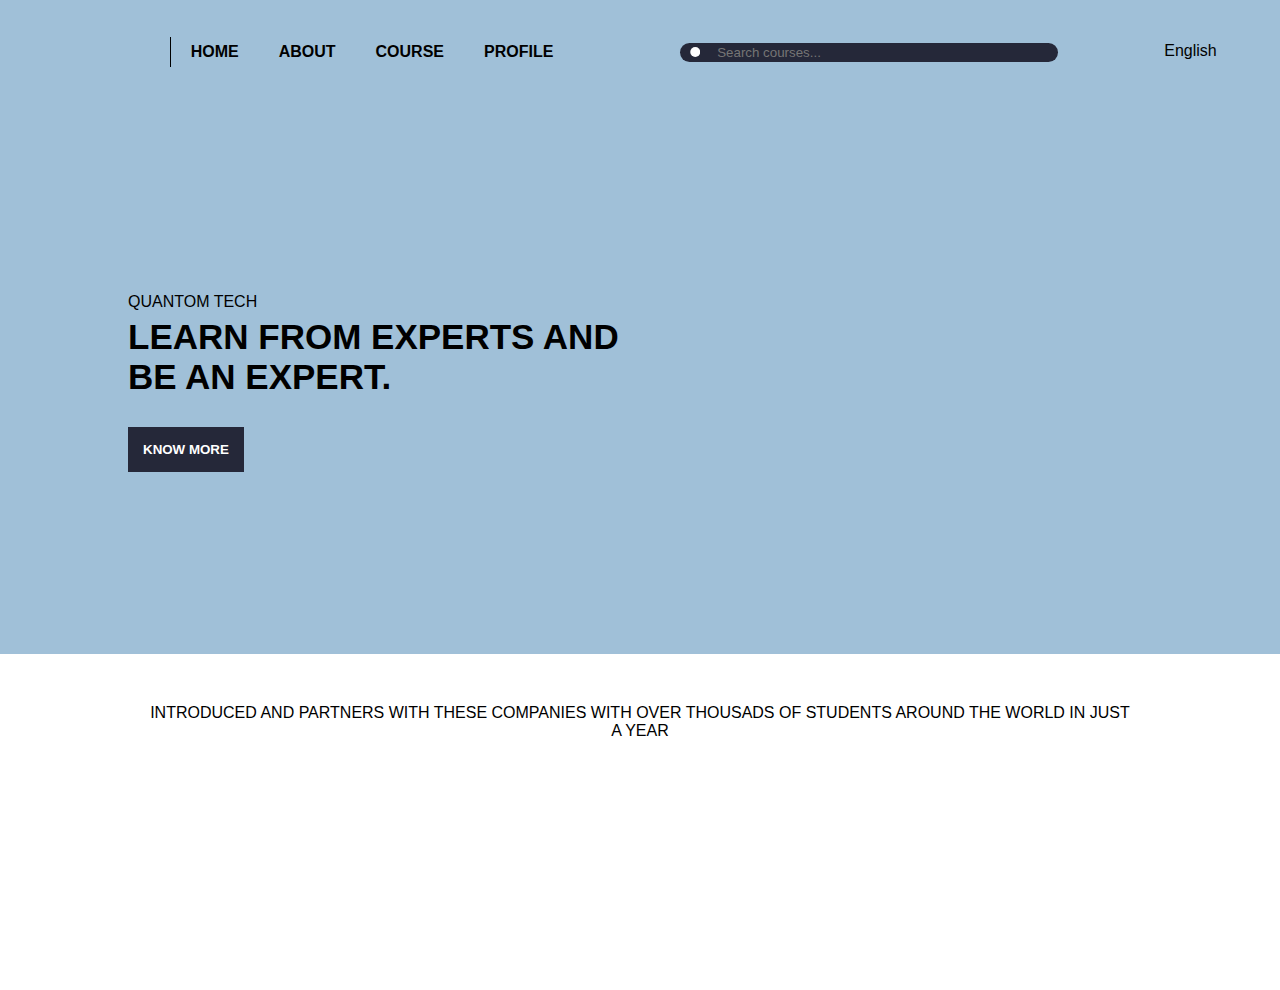
==== index.html @ 0827cc36 "Add Responsive Images" ====
<!DOCTYPE html>
<html lang="en">
<head>
    <meta charset="UTF-8">
    <meta name="viewport" content="width=device-width, initial-scale=1.0">
    <title>| Cyber Chain</title>
    <link rel="stylesheet" href="styles/style.css">
    <link rel="stylesheet" href="styles/home.css">
    <link rel="stylesheet" href="https://cdnjs.cloudflare.com/ajax/libs/font-awesome/6.5.2/css/all.min.css" integrity="sha512-SnH5WK+bZxgPHs44uWIX+LLJAJ9/2PkPKZ5QiAj6Ta86w+fsb2TkcmfRyVX3pBnMFcV7oQPJkl9QevSCWr3W6A==" crossorigin="anonymous" referrerpolicy="no-referrer" />
    <script defer src="js/script.js"></script>
</head>
<body>
    <div class="banner">
        <header>
            <div class="logo">
                <a href="index.html">
                    <img src="img/logo.png" alt="">
                </a>
            </div>
            
            <nav>
                <ul>
                    <li><a href="index.html">HOME</a></li>
                    <li><a href="about.html">ABOUT</a></li>
                    <li><a href="#">COURSE</a></li>
                    <li><a href="#">PROFILE</a></li>
                </ul>
            </nav>
            <div class="search">
                <div class="search_icon">
                    <!-- Search Icon -->
                    <i class="fa-solid fa-magnifying-glass"></i>
                </div>
                <input type="text" placeholder="Search courses...">
            </div>
            <div class="language_con">
                <option value="">
                    <select name="" id="">English</select>
                </option>
            </div>

            <div class="bar" id="bar">
                <i id="icon" class="fa-solid fa-bars"></i>
            </div>
        </header>

        <main>
            <div class="bg">
                <img src="img/bg1.png" alt="">
                <img src="img/bg.png" alt="">
       
            </div>
            <div>
                <p>QUANTOM TECH</p>
                <h2>LEARN FROM EXPERTS AND BE AN EXPERT.</h2>
                <button class="btn more" id="knowmore">KNOW MORE</button>
            </div>
            <div class="img">
                <img src="img/man.png" alt="">
            </div>
        </main>
    </div>

    <div class="wrapper_part">
        <div class="partners">
            <p>INTRODUCED AND PARTNERS WITH THESE COMPANIES WITH OVER THOUSADS OF STUDENTS AROUND THE WORLD IN JUST A YEAR</p>
            <div class="flex_around">
                <div class="companies_con">
                    <img src="img/nasa.png" alt="">
                </div>
                <div class="companies_con">
                    <img src="img/bulb.png" alt="">
                </div>
                <div class="companies_con">
                    <img src="img/lg.png" alt="">
                </div>
                <div class="companies_con">
                    <img src="img/subway.png" alt="">
                </div>
            </div>
        </div>
    </div>
</body>
</html>
---- styles/style.css ----
*,*::before,
*::after{
    padding: 0;
    margin: 0;
    list-style: none;
    text-decoration: none;
    box-sizing: border-box;
}
:root{
    --body-color:#A0C0D8;
    --background-color:#fff;
    --about-bg-color:#35496C;
    --text-color:#fff;
    --line-color:#000;
    --move-line-color:#fff;
    --icon-bg-color:#fff;
    --search-bg:#252839;
}
body{
    font-family: Arial, Helvetica, sans-serif;
    background-color: var(--body-color);
}

/* header */
.logo img{
    height: 60px;
}
header{
    padding: 20px 10px;
    display: flex;
    max-width: 1400px;
    margin: 0 auto;
    align-items: center;
    width: 100%;
    justify-content: space-around;
}
.search{
    flex-basis: 30%;
    background-color: var(--search-bg);
    display: flex;
    padding: 1px 5px;
    align-items: center;
    border-radius: 20px;
    gap: 5px;
    justify-content: space-around;
}
.search_icon{
    background-color: var(--icon-bg-color);
    padding: 5px;
    clip-path: circle();
}
.search input{
    width: 90%;
    background-color: transparent;
    border: none;
    outline: none;
    color: var(--text-color);
    padding: 1px;

}
.search i{
    color: var(--line-color);
    font-size: 14px;
}
header nav ul{
    display: flex;
    border-left: 1px solid black;
    height: 30px;
    position: relative;
    align-items: center;
}
header nav ul li{
    margin:0 20px;
}
header nav ul li a{
    color: var(--line-color);
    font-weight: bold;
}

.bar{
    display: none;
}


@media only screen and (max-width:900px){
    .logo{
        position: absolute;
        left: 0;
    }
    .bar{
        display: block;
        z-index: 5;
        position: absolute;
        right: 20px;
    }
    header nav{
        top: 0;
        opacity: 0;
        position: fixed;
        background-color: var(--background-color);
        display: flex;
        align-items:baseline;
        justify-content: center;
        width: 100%;
        line-height: 40px;
        height: 100vh;
        transition: opacity 500ms ease-in-out;
        z-index: -1;
    }
    header nav ul{
        display: flex;
        flex-direction: column;
        margin-top: 160px;
    }
    header nav ul li{
        margin:0 20px;
    }
    header nav ul li a{
        color: var(--line-color);
        font-weight: bold;
    }
    .search{
        position: absolute;
        z-index: 4;
        opacity: 0;
        top: 100px;
    }
    header{
        justify-content: space-around;
    }
}
/* Resets */

i{
    cursor: pointer;
}
button,
input[type="submit"]{
    cursor: pointer;
}
.underline{
    text-decoration: underline;
}
.center{
    text-align: center;
    width: 100%;
}
.wrapper{
    width: 95%;
    max-width: 1400px;
    margin: 0 auto;
}
.main_wrapper{
    margin: 0 auto;
}


/* Contact */
.contact_wrapper{
    position: relative;
    background-color: #ddd;
    width: 85%;
    max-width: 1000px;
    padding: 30px 50px;
    max-height: max-content;
    border-radius: 25px;
    margin: 60px auto;
}
.contact_box{
    display: flex;
    flex-wrap: wrap;
}
.margin{
    width: 50%;
    min-width: 340px;
    padding: 0 40px;
}
.contact_side{
    margin-top: 35%;
    height: max-content;
}
/* img */
.contact_side img{
    width: 46%;
    top: 0px;
    height: 50%;
    object-fit: cover;
    position: absolute;
}
.contact_box > p{
    font-size: 18px;
}
.contact_wrapper > h1{
    font-size: 42px;
}
.contact_form{
    margin: 30px 0;
}
.contact_form label{
    display: block;
    margin: 8px 0;
}
.contact_form input:not(input[type="submit"]),
.contact_form textarea{
    width: 100%;
    border: none;
    outline: none;
    resize: none;
    border-radius: 20px;
    padding: 10px;
}
.contact_form input[type="submit"]{
    margin: 0 auto;
    display: block;
    background-color: #fff;
    border: none;
    margin-top: 30px;
    padding: 10px 35px;
    font-size: 16px;
    font-weight: bold;
    transition: transform 500ms ease-in-out;
    border-radius: 20px;
}
.contact_form input[type="submit"]:hover{
    transform: scale(1.1);
}
.contact_side *:not(.contact_side *:last-child){
    margin-bottom: 20px;
}
.horizontal_line{
    width:5px;
    border-radius: 30px;
    margin-right: 30px;
    margin-top: 70px;
    height: 300px;
    background-color: brown;
}
.contact_info > div{
    display: flex;
    gap: 20px;
}
.contact_info > div i{
    background-color: #fff;
    border-radius: 50px;
    padding-top:8px;
    height:30px;
    text-align: center;
    width:30px;
    transition: all 400ms ease-in-out;
}
.contact_info > div i:hover{
    padding: 30px;
    background-color: orange;
    height: 30px;
    color: #fff;
    width: 30px;
}
@media only screen and (max-width:900px) {
    .horizontal_line{
        display: none;
    }
    .margin{
        width: 100%;
        padding: 0;
        min-width: 100%;
    }
    .contact_side img{
        width: 100%;
        top: -120px;
        height: 50%;
        object-fit: cover;
        position: relative;
    }
}
@media only screen and (max-width:450px) {
    .contact_wrapper{
        width: 95%;
        padding: 30px 20px;
    }
    .margin{
        margin-top: 10px;
    }
    .contact_wrapper h1{
        font-size: 30px;
    }
    .contact_side img{
        top: 0px;
    }
}
---- styles/home.css ----
main{
    display: flex;
    height: 550px;
    width: 80%;
    align-items: center;
    max-width: 1300px;
    margin: 0px auto;
    justify-content: space-between;
    line-height: 30px;
}
main h2{
    font-size: 35px;
    width: 70%;
    line-height: 40px;
}
.btn{
    border: none;
    padding: 15px;
    margin-top: 30px;
    font-weight: bold;
    background-color: var(--search-bg);
    transition: transform 500ms ease-in-out;
    color: var(--text-color);
}
.more:hover{
    transform: scale(1.1);
}
.man_img img{
    position: absolute;
    width: 100%;
    height: 100%;
    object-fit: contain;
}
.partners{
    text-align: center;
    width: 80%;
    max-width: 1400px;
    margin: 0 auto;
}
.wrapper_part{
    background-color: var(--background-color);
    padding: 20px;
}
.partners p{
    margin: 30px 0;
}
.flex_around {
    display: flex;
    justify-content: center;
    flex-wrap: wrap;
    gap: 10px;
}

.flex_around .companies_con {
    width: 10%;
    height: 200px; 
    display: flex; 
    min-width: 200px;
    justify-content: center; 
    align-items: flex-start; 
    position: relative;
}

.flex_around .companies_con img {
    max-width: 100%; 
    max-height: 100%; 
    object-fit: cover;
    position: absolute;
}
.flex_around .companies_con:nth-child(3){
    bottom:-15px;
}
/* .img{
    width: 100px;
    height: 100px;
} */
.img {
    width: auto; /* Adjust width as needed */
    height: 100%;
    position: fixed;
    right: 5%;
    display: flex;
    align-items: flex-end;
    z-index: -2;
}

.img img{
    width: 800px;
    position: absolute;
    right: -200px;
    z-index: -1;
    bottom: 130px;
    object-fit: contain;
}
.bg{
    top: 5%;
    width: 50%;
    min-width: 700px;
    right: 0;
    z-index: -5;
    position: absolute;
}
.bg img{
    width: 100%;
    position: absolute;
    object-position: right;
    object-fit: cover;
}

@media only screen and (max-width:1450px){
    .img img{
        right: -170px;
    }
}
@media only screen and (max-width:1250px){
    .img img{
        right: -150px;
    }
}
@media only screen and (max-width:1090px) {
    .img img{
        right: -120px;
        width: 700px;
        bottom: 140px;
    }
}
@media only screen and (max-width:900px) {
    .img img{
        bottom: 60px;
        right: -100px;
    }
}
@media only screen and (max-width:700px) {
    .partners{
        width: 100%;
    }
    main h2{
        font-size: 35px;
        width: 100%;
        line-height: 40px;
    }
    .img{
        display: none;
    }
    .bg{
        top: 50%;
        min-width: 500px;
    }
}
@media screen and (orientation: landscape) and (max-height:1100px) {
    .img{
        position: relative;
        bottom: -190px;
    }
}
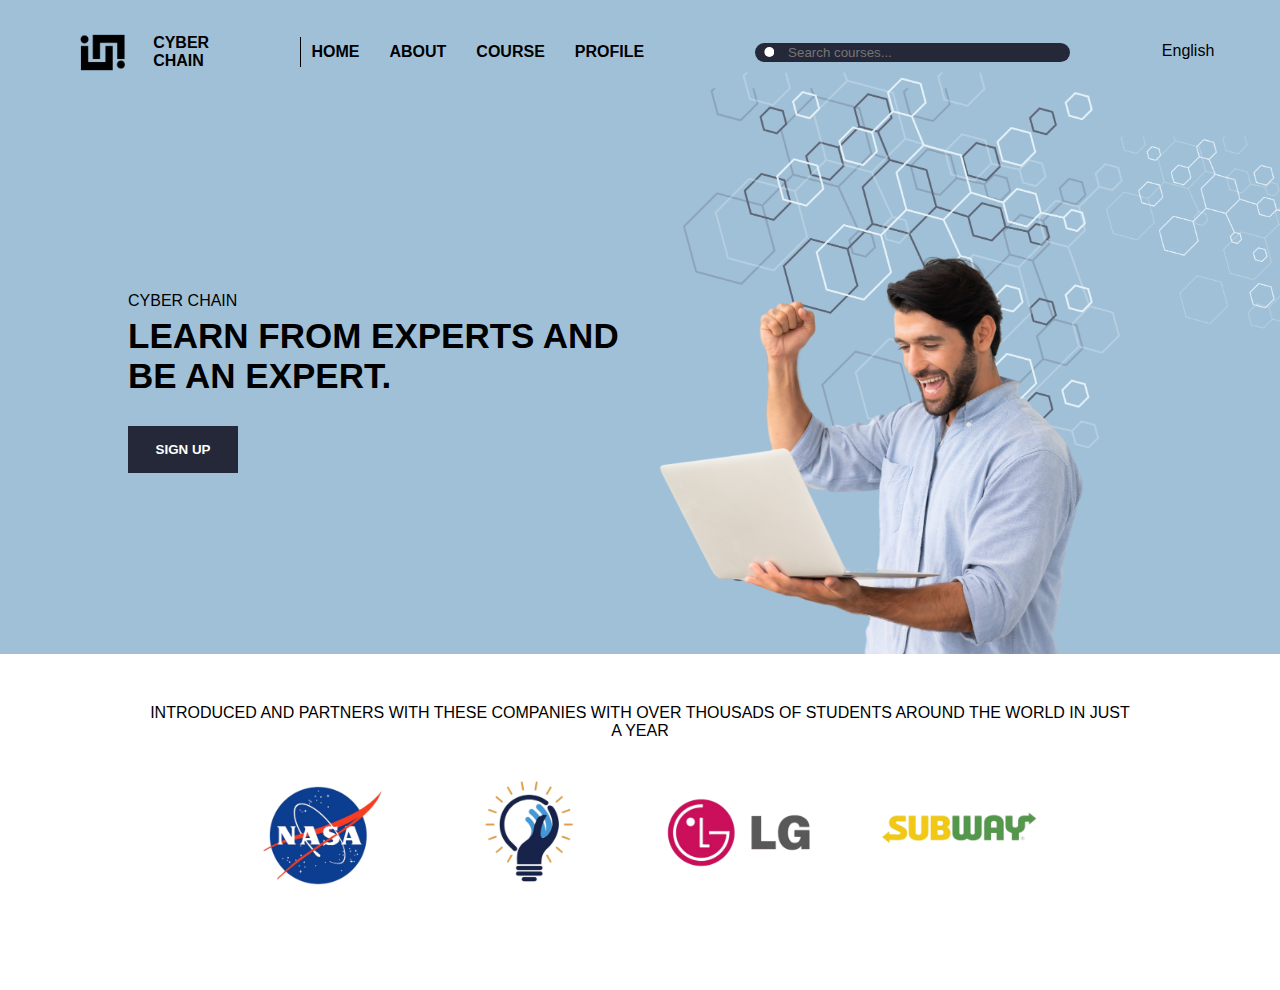
==== commit 0721ed59: "signup and fix other error" ====
--- a/index.html
+++ b/index.html
@@ -16,14 +16,16 @@
                 <a href="index.html">
                     <img src="img/logo.png" alt="">
                 </a>
+                <p>CYBER <br>
+                    CHAIN</p>
             </div>
             
             <nav>
                 <ul>
-                    <li><a href="index.html">HOME</a></li>
-                    <li><a href="about.html">ABOUT</a></li>
-                    <li><a href="#">COURSE</a></li>
-                    <li><a href="#">PROFILE</a></li>
+                    <li><a href="#">HOME<i class="fa-solid fa-chevron-down"></i></a></li>
+                    <li><a href="#">ABOUT<i class="fa-solid fa-chevron-down"></i></a></a></li>
+                    <li><a href="#">COURSE<i class="fa-solid fa-chevron-down"></i></a></a></li>
+                    <li><a href="#">PROFILE<i class="fa-solid fa-chevron-down"></i></a></a></li>
                 </ul>
             </nav>
             <div class="search">
@@ -35,8 +37,9 @@
             </div>
             <div class="language_con">
                 <option value="">
-                    <select name="" id="">English</select>
+                    <select name="" id="">English </select>
                 </option>
+                <i class="fa-solid fa-chevron-down"></i></a>
             </div>
 
             <div class="bar" id="bar">
@@ -51,9 +54,9 @@
        
             </div>
             <div>
-                <p>QUANTOM TECH</p>
+                <p>CYBER CHAIN</p>
                 <h2>LEARN FROM EXPERTS AND BE AN EXPERT.</h2>
-                <button class="btn more" id="knowmore">KNOW MORE</button>
+                <button class="btn more"><a href="signup.html">SIGN UP</a></button>
             </div>
             <div class="img">
                 <img src="img/man.png" alt="">
--- a/styles/style.css
+++ b/styles/style.css
@@ -5,6 +5,9 @@
     list-style: none;
     text-decoration: none;
     box-sizing: border-box;
+}
+a{
+    color: #fff;
 }
 :root{
     --body-color:#A0C0D8;
@@ -35,7 +38,7 @@
     justify-content: space-around;
 }
 .search{
-    flex-basis: 30%;
+    flex-basis: 25%;
     background-color: var(--search-bg);
     display: flex;
     padding: 1px 5px;
@@ -58,6 +61,9 @@
     padding: 1px;
 
 }
+nav i{
+    margin-left: 10px;
+}
 .search i{
     color: var(--line-color);
     font-size: 14px;
@@ -70,7 +76,7 @@
     align-items: center;
 }
 header nav ul li{
-    margin:0 20px;
+    margin:0 10px;
 }
 header nav ul li a{
     color: var(--line-color);
@@ -80,8 +86,24 @@
 .bar{
     display: none;
 }
-
-
+.language_con{
+    display: flex;
+    gap: 10px;
+}
+
+@media only screen and (max-width:1000px){
+    .search{
+        flex-basis: 20%;
+        background-color: var(--search-bg);
+        display: flex;
+        margin: 0 10px;
+        padding: 1px 5px;
+        align-items: center;
+        border-radius: 20px;
+        gap: 5px;
+        justify-content: space-around;
+    }
+}
 @media only screen and (max-width:900px){
     .logo{
         position: absolute;
--- a/styles/home.css
+++ b/styles/home.css
@@ -1,3 +1,6 @@
+
+@import url('https://fonts.googleapis.com/css2?family=League+Spartan:wght@100..900&display=swap');
+
 main{
     display: flex;
     height: 550px;
@@ -13,9 +16,18 @@
     width: 70%;
     line-height: 40px;
 }
+.logo{
+    display: flex;
+    align-items: center;
+    font-family: "League Spartan", sans-serif;
+    font-optical-sizing: auto;
+    font-style: normal;
+    font-weight: 800;
+}
 .btn{
     border: none;
-    padding: 15px;
+    padding: 16px 0;
+    width:110px;
     margin-top: 30px;
     font-weight: bold;
     background-color: var(--search-bg);
@@ -70,10 +82,7 @@
 .flex_around .companies_con:nth-child(3){
     bottom:-15px;
 }
-/* .img{
-    width: 100px;
-    height: 100px;
-} */
+
 .img {
     width: auto; /* Adjust width as needed */
     height: 100%;
@@ -147,7 +156,20 @@
         min-width: 500px;
     }
 }
-@media screen and (orientation: landscape) and (max-height:1100px) {
+@media only screen and (max-width:400px) {
+    .logo{
+        margin-top: 30px;
+        display: flex;
+        font-size: 14px;
+        flex-direction: column;
+        align-items: center;
+        font-family: "League Spartan", sans-serif;
+        font-optical-sizing: auto;
+        font-style: normal;
+        font-weight: 800;
+    }
+}
+@media screen and (max-height:1500px) {
     .img{
         position: relative;
         bottom: -190px;
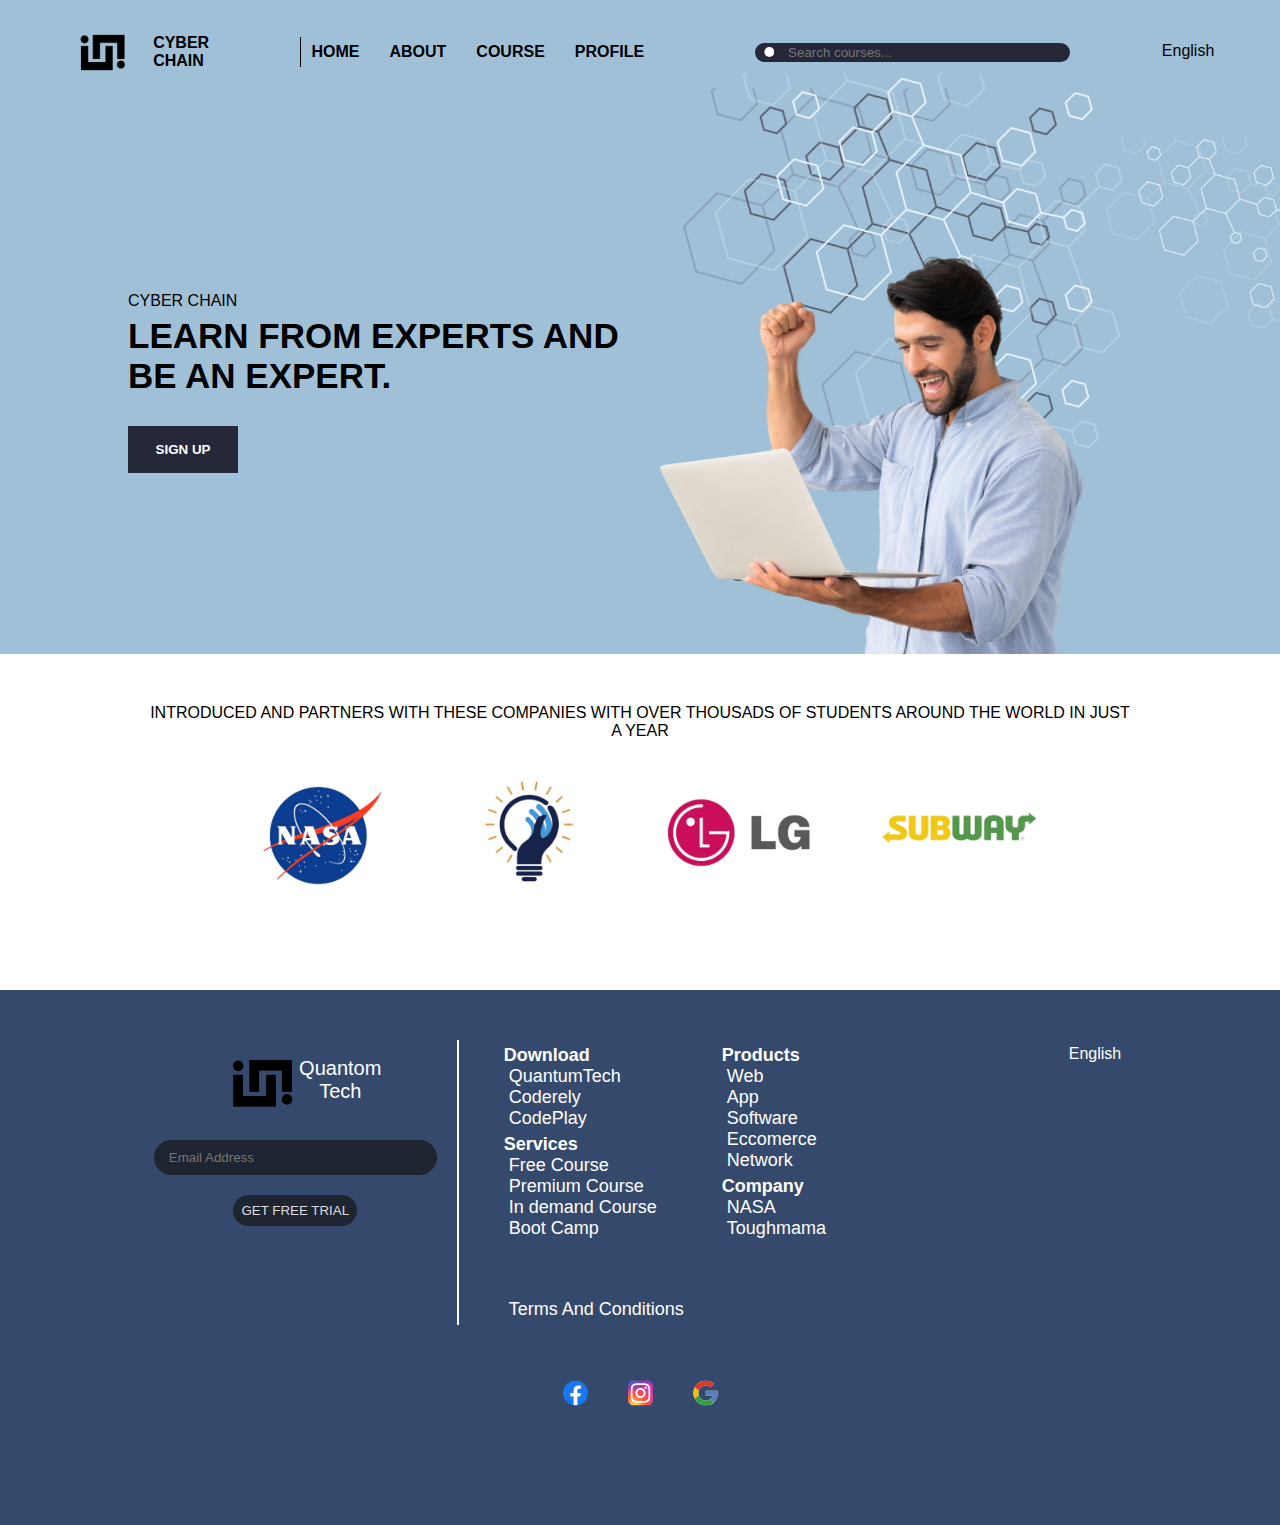
==== commit 5c3ca2d9: "add footer and terms" ====
--- a/index.html
+++ b/index.html
@@ -83,5 +83,113 @@
             </div>
         </div>
     </div>
+
+
+    <div class="back">
+    <footer>
+        <section class="foot-flex">
+            <div class="foot-logo">
+                <img src="img/logo.png" alt="Quantom Logo">
+                <h1>Quantom Tech</h1>
+            </div>
+            <input type="email" required placeholder="Email Address">
+            <button class="trial">Get Free Trial</button>
+        </section>
+        <section class="footer-links">
+            <div>
+                <ul>
+                    <li>Download</li>
+                    <li><a href="#">QuantumTech</a></li>
+                    <li><a href="#">Coderely</a></li>
+                    <li><a href="#">CodePlay</a></li>
+                </ul>
+                    <ul>
+                        <li>Services</li>
+                        <li><a href="#">Free Course</a></li>
+                        <li><a href="#">Premium Course</a></li>
+                        <li><a href="#">In demand Course</a></li>
+                        <li><a href="#">Boot Camp</a></li>
+                    </ul>
+            </div>
+            <div>
+                <ul>
+                    <li>Products</li>
+                    <li><a href="#">Web</a></li>
+                    <li><a href="#">App</a></li>
+                    <li><a href="#">Software</a></li>
+                    <li><a href="#">Eccomerce</a></li>
+                    <li><a href="#">Network</a></li>
+                </ul>
+              
+                    <ul>
+                        <li>Company</li>
+                        <li><a href="#">NASA</a></li>
+                        <li><a href="#">Toughmama</a></li>
+                    </ul>
+            </div>
+            <ul>
+                <li><a href="terms&condition.html">Terms And Conditions</a></li>
+            </ul>
+        </section>
+
+        <div class="language">
+            <option value="">
+                <select name="" id="">English </select>
+            </option>
+            <i class="fa-solid fa-chevron-down"></i></a>
+        </div>
+    </footer>
+    
+    <div class="footer-social">
+        <a href="https://www.facebook.com">
+            <svg width="256" height="256" viewBox="0 0 256 256" fill="none" xmlns="http://www.w3.org/2000/svg">
+                <g clip-path="url(#clip0_575_10)">
+                <path d="M256 128C256 57.308 198.692 0 128 0C57.308 0 0 57.308 0 128C0 191.888 46.808 244.843 108 254.445V165H75.5V128H108V99.8C108 67.72 127.11 50 156.348 50C170.352 50 185 52.5 185 52.5V84H168.86C152.959 84 148 93.867 148 103.99V128H183.5L177.825 165H148V254.445C209.192 244.843 256 191.889 256 128Z" fill="#1877F2"/>
+                <path d="M177.825 165L183.5 128H148V103.99C148 93.866 152.959 84 168.86 84H185V52.5C185 52.5 170.352 50 156.347 50C127.11 50 108 67.72 108 99.8V128H75.5V165H108V254.445C114.616 255.482 121.303 256.002 128 256C134.697 256.002 141.384 255.482 148 254.445V165H177.825Z" fill="white"/>
+                </g>
+                <defs>
+                <clipPath id="clip0_575_10">
+                <rect width="256" height="256" fill="white"/>
+                </clipPath>
+                </defs>
+                </svg>
+            </a>
+            
+        <a href="https://www.instagram.com">
+                <svg width="256" height="256" viewBox="0 0 256 256" fill="none" xmlns="http://www.w3.org/2000/svg">
+                    <g clip-path="url(#clip0_575_13)">
+                    <path d="M196 0H60C26.8629 0 0 26.8629 0 60V196C0 229.137 26.8629 256 60 256H196C229.137 256 256 229.137 256 196V60C256 26.8629 229.137 0 196 0Z" fill="url(#paint0_radial_575_13)"/>
+                    <path d="M196 0H60C26.8629 0 0 26.8629 0 60V196C0 229.137 26.8629 256 60 256H196C229.137 256 256 229.137 256 196V60C256 26.8629 229.137 0 196 0Z" fill="url(#paint1_radial_575_13)"/>
+                    <path d="M128.009 28C100.851 28 97.442 28.119 86.776 28.604C76.13 29.092 68.863 30.777 62.505 33.25C55.927 35.804 50.348 39.221 44.79 44.781C39.227 50.34 35.81 55.919 33.248 62.494C30.768 68.854 29.081 76.124 28.602 86.765C28.125 97.432 28 100.842 28 128.001C28 155.16 28.12 158.558 28.604 169.224C29.094 179.87 30.779 187.137 33.25 193.495C35.806 200.073 39.223 205.652 44.783 211.21C50.34 216.773 55.919 220.198 62.492 222.752C68.855 225.225 76.123 226.91 86.767 227.398C97.434 227.883 100.84 228.002 127.997 228.002C155.158 228.002 158.556 227.883 169.222 227.398C179.868 226.91 187.143 225.225 193.506 222.752C200.081 220.198 205.652 216.773 211.208 211.21C216.771 205.652 220.187 200.073 222.75 193.498C225.208 187.137 226.896 179.868 227.396 169.226C227.875 158.56 228 155.16 228 128.001C228 100.842 227.875 97.434 227.396 86.767C226.896 76.121 225.208 68.855 222.75 62.497C220.187 55.919 216.771 50.34 211.208 44.781C205.646 39.219 200.083 35.802 193.5 33.251C187.125 30.777 179.854 29.091 169.208 28.604C158.541 28.119 155.145 28 127.978 28H128.009ZM119.038 46.021C121.701 46.017 124.672 46.021 128.009 46.021C154.71 46.021 157.874 46.117 168.418 46.596C178.168 47.042 183.46 48.671 186.985 50.04C191.652 51.852 194.979 54.019 198.477 57.52C201.977 61.02 204.143 64.353 205.96 69.02C207.329 72.54 208.96 77.832 209.404 87.582C209.883 98.124 209.987 101.29 209.987 127.978C209.987 154.666 209.883 157.833 209.404 168.374C208.958 178.124 207.329 183.416 205.96 186.937C204.148 191.604 201.977 194.927 198.477 198.425C194.977 201.925 191.654 204.091 186.985 205.904C183.464 207.279 178.168 208.904 168.418 209.35C157.876 209.829 154.71 209.933 128.009 209.933C101.307 209.933 98.142 209.829 87.601 209.35C77.851 208.9 72.559 207.271 69.031 205.902C64.365 204.089 61.031 201.923 57.531 198.423C54.031 194.923 51.865 191.598 50.048 186.929C48.679 183.408 47.048 178.116 46.604 168.366C46.125 157.824 46.029 154.658 46.029 127.953C46.029 101.249 46.125 98.099 46.604 87.557C47.05 77.807 48.679 72.515 50.048 68.99C51.861 64.323 54.031 60.99 57.532 57.49C61.032 53.99 64.365 51.823 69.032 50.007C72.557 48.632 77.851 47.007 87.601 46.559C96.826 46.142 100.401 46.017 119.038 45.996V46.021ZM181.389 62.625C174.764 62.625 169.389 67.995 169.389 74.621C169.389 81.246 174.764 86.621 181.389 86.621C188.014 86.621 193.389 81.246 193.389 74.621C193.389 67.996 188.014 62.621 181.389 62.621V62.625ZM128.009 76.646C99.649 76.646 76.655 99.64 76.655 128.001C76.655 156.362 99.649 179.345 128.009 179.345C156.37 179.345 179.356 156.362 179.356 128.001C179.356 99.641 156.368 76.646 128.007 76.646H128.009ZM128.009 94.667C146.418 94.667 161.343 109.59 161.343 128.001C161.343 146.41 146.418 161.335 128.009 161.335C109.599 161.335 94.676 146.41 94.676 128.001C94.676 109.59 109.599 94.667 128.009 94.667Z" fill="white"/>
+                    </g>
+                    <defs>
+                    <radialGradient id="paint0_radial_575_13" cx="0" cy="0" r="1" gradientUnits="userSpaceOnUse" gradientTransform="translate(68 275.717) rotate(-90) scale(253.715 235.975)">
+                    <stop stop-color="#FFDD55"/>
+                    <stop offset="0.1" stop-color="#FFDD55"/>
+                    <stop offset="0.5" stop-color="#FF543E"/>
+                    <stop offset="1" stop-color="#C837AB"/>
+                    </radialGradient>
+                    <radialGradient id="paint1_radial_575_13" cx="0" cy="0" r="1" gradientUnits="userSpaceOnUse" gradientTransform="translate(-42.881 18.441) rotate(78.681) scale(113.412 467.488)">
+                    <stop stop-color="#3771C8"/>
+                    <stop offset="0.128" stop-color="#3771C8"/>
+                    <stop offset="1" stop-color="#6600FF" stop-opacity="0"/>
+                    </radialGradient>
+                    <clipPath id="clip0_575_13">
+                    <rect width="256" height="256" fill="white"/>
+                    </clipPath>
+                    </defs>
+                    </svg>
+            </a>     
+        <a href="https://www.google.com">
+                    <svg width="128" height="128" viewBox="0 0 128 128" fill="none" xmlns="http://www.w3.org/2000/svg">
+                        <path d="M44.5899 4.20998C31.8008 8.64667 20.7714 17.0676 13.1219 28.236C5.47233 39.4044 1.60586 52.7314 2.09037 66.2596C2.57488 79.7879 7.38483 92.8042 15.8137 103.397C24.2426 113.989 35.8461 121.6 48.9199 125.11C59.5192 127.845 70.624 127.965 81.2799 125.46C90.9331 123.292 99.8578 118.654 107.18 112C114.801 104.863 120.332 95.7848 123.18 85.74C126.275 74.8167 126.826 63.3293 124.79 52.16H65.2699V76.85H99.7399C99.051 80.7879 97.5748 84.5463 95.3994 87.9003C93.2241 91.2543 90.3945 94.135 87.0799 96.37C82.8708 99.1543 78.1259 101.028 73.1499 101.87C68.1594 102.798 63.0405 102.798 58.0499 101.87C52.9918 100.824 48.2069 98.7366 43.9999 95.74C37.2414 90.9559 32.1667 84.1592 29.4999 76.32C26.7881 68.3339 26.7881 59.676 29.4999 51.69C31.3982 46.0921 34.5363 40.9953 38.6799 36.78C43.4219 31.8675 49.4253 28.3559 56.0315 26.6307C62.6377 24.9055 69.5915 25.0333 76.1299 27C81.2376 28.5679 85.9084 31.3074 89.7699 35C93.6566 31.1333 97.5366 27.2566 101.41 23.37C103.41 21.28 105.59 19.29 107.56 17.15C101.666 11.6647 94.7468 7.39655 87.1999 4.58998C73.457 -0.40012 58.4197 -0.534225 44.5899 4.20998Z" fill="white"/>
+                        <path d="M44.5898 4.20996C58.4184 -0.537472 73.4557 -0.406898 87.1998 4.57996C94.7479 7.40559 101.664 11.6943 107.55 17.2C105.55 19.34 103.44 21.34 101.4 23.42C97.5198 27.2933 93.6431 31.1533 89.7698 35C85.9082 31.3073 81.2375 28.5679 76.1298 27C69.5935 25.0264 62.64 24.8912 56.032 26.6094C49.424 28.3275 43.4169 31.8326 38.6698 36.74C34.5261 40.9553 31.388 46.0521 29.4898 51.65L8.75977 35.6C16.1798 20.8856 29.0273 9.6302 44.5898 4.20996Z" fill="#E33629"/>
+                        <path d="M3.25999 51.5001C4.3742 45.978 6.22403 40.6304 8.75999 35.6001L29.49 51.6901C26.7781 59.6762 26.7781 68.334 29.49 76.3201C22.5833 81.6534 15.6733 87.0134 8.75999 92.4001C2.4115 79.7633 0.475318 65.3651 3.25999 51.5001Z" fill="#F8BD00"/>
+                        <path d="M65.2701 52.1499H124.79C126.826 63.3192 126.275 74.8066 123.18 85.7299C120.332 95.7747 114.801 104.853 107.18 111.99C100.49 106.77 93.7701 101.59 87.0801 96.3699C90.3968 94.1327 93.2278 91.2488 95.4032 87.8912C97.5786 84.5336 99.0537 80.7713 99.7401 76.8299H65.2701C65.2601 68.6099 65.2701 60.3799 65.2701 52.1499Z" fill="#587DBD"/>
+                        <path d="M8.75 92.4001C15.6633 87.0667 22.5733 81.7067 29.48 76.3201C32.1521 84.162 37.234 90.959 44 95.7401C48.2201 98.7227 53.0153 100.793 58.08 101.82C63.0706 102.748 68.1894 102.748 73.18 101.82C78.156 100.978 82.9008 99.1044 87.11 96.3201C93.8 101.54 100.52 106.72 107.21 111.94C99.8889 118.597 90.9642 123.239 81.31 125.41C70.6541 127.915 59.5492 127.795 48.95 125.06C40.567 122.822 32.7368 118.876 25.95 113.47C18.7666 107.767 12.8996 100.58 8.75 92.4001Z" fill="#319F43"/>
+                        </svg>
+            </a>
+    </div>
+    </div>
 </body>
 </html>--- a/styles/style.css
+++ b/styles/style.css
@@ -27,6 +27,9 @@
 /* header */
 .logo img{
     height: 60px;
+}
+.logo > *{
+    cursor: pointer;
 }
 header{
     padding: 20px 10px;
@@ -277,6 +280,102 @@
     color: #fff;
     width: 30px;
 }
+
+/* Footer */
+.back{
+    background-color: #35496C;
+}
+footer{
+    display: flex;
+    padding:50px 30px;
+    max-width: 1400px;
+    justify-content: center;
+    flex-wrap: wrap;
+    margin: 0 auto;
+}
+.foot-logo{
+    display: flex;
+    align-items: center;
+    justify-content: flex-start;
+    color: #fff;
+    text-align: center;
+}
+.foot-logo h1{
+    font-weight: 400;
+    width: 100px;
+    margin-left: -40px;
+    font-size: 20px;
+}
+.foot-flex input{
+    border-radius: 20px;
+    border: none;
+    background-color: #1e2530;
+    padding: 10px 15px;
+    width: 100%;
+    color: #ddd;
+}
+.foot-flex button{
+    border-radius: 20px;
+    border: none;
+    background-color: #1e2530;
+    width: max-content;
+    color: #ddd;
+    padding: 8px;
+    text-transform: uppercase;
+}
+.foot-flex{
+    gap: 20px;
+    display: flex;
+    border-right: 2px solid #fff;
+    padding-right: 20px;
+    width: 25%;
+    align-items: center;
+    min-width: 250px;
+    flex-direction: column;
+}
+.foot-logo img{
+    width: 130px;
+}
+.footer-links{
+    padding: 0 40px;
+    display: flex;
+    width: 50%;
+    gap: 50px;
+    font-size: 18px;
+    flex-wrap: wrap;
+}
+.footer-social svg{
+    width: 25px;
+}
+.footer-social{
+    display: flex;
+    width: 100%;
+    margin-top: -110px;
+    align-items: center;
+    justify-content: center;
+    gap: 40px;
+}
+footer ul{
+    margin: 5px;
+}
+footer ul li {
+    color: #fff;
+    font-weight: 600;
+}
+footer ul li a{
+    color: #fff;
+    font-weight: lighter;
+    margin: 5px;
+}
+.language{
+    display: flex;
+    margin-top: 5px;
+    gap: 5px;
+}
+.language option,
+.language i{
+    color: #fff;
+}
 @media only screen and (max-width:900px) {
     .horizontal_line{
         display: none;
@@ -294,6 +393,32 @@
         position: relative;
     }
 }
+@media only screen and (max-width:580px){
+    .footer-links{
+        padding: 50px 0px;
+        display: flex;
+        width: 100%;
+        gap: 140px;
+        font-size: 18px;
+        flex-wrap: wrap;
+    }
+    .foot-flex{
+        border-right:none;
+        width: 100%;
+        align-items: flex-start;
+    }
+    .foot-logo{
+        margin-left: -30px;
+    }
+    .foot-logo h1{
+        width: 20%;
+        margin-left: -10px;
+        font-size: 24px;
+    }
+    footer ul{
+        margin: 30px 0;
+    }
+}
 @media only screen and (max-width:450px) {
     .contact_wrapper{
         width: 95%;
@@ -308,4 +433,7 @@
     .contact_side img{
         top: 0px;
     }
+    .footer-links{
+        gap: 60px;
+    }
 }--- a/styles/home.css
+++ b/styles/home.css
@@ -33,6 +33,9 @@
     background-color: var(--search-bg);
     transition: transform 500ms ease-in-out;
     color: var(--text-color);
+}
+.btn a{
+    padding: 15px 26px;
 }
 .more:hover{
     transform: scale(1.1);
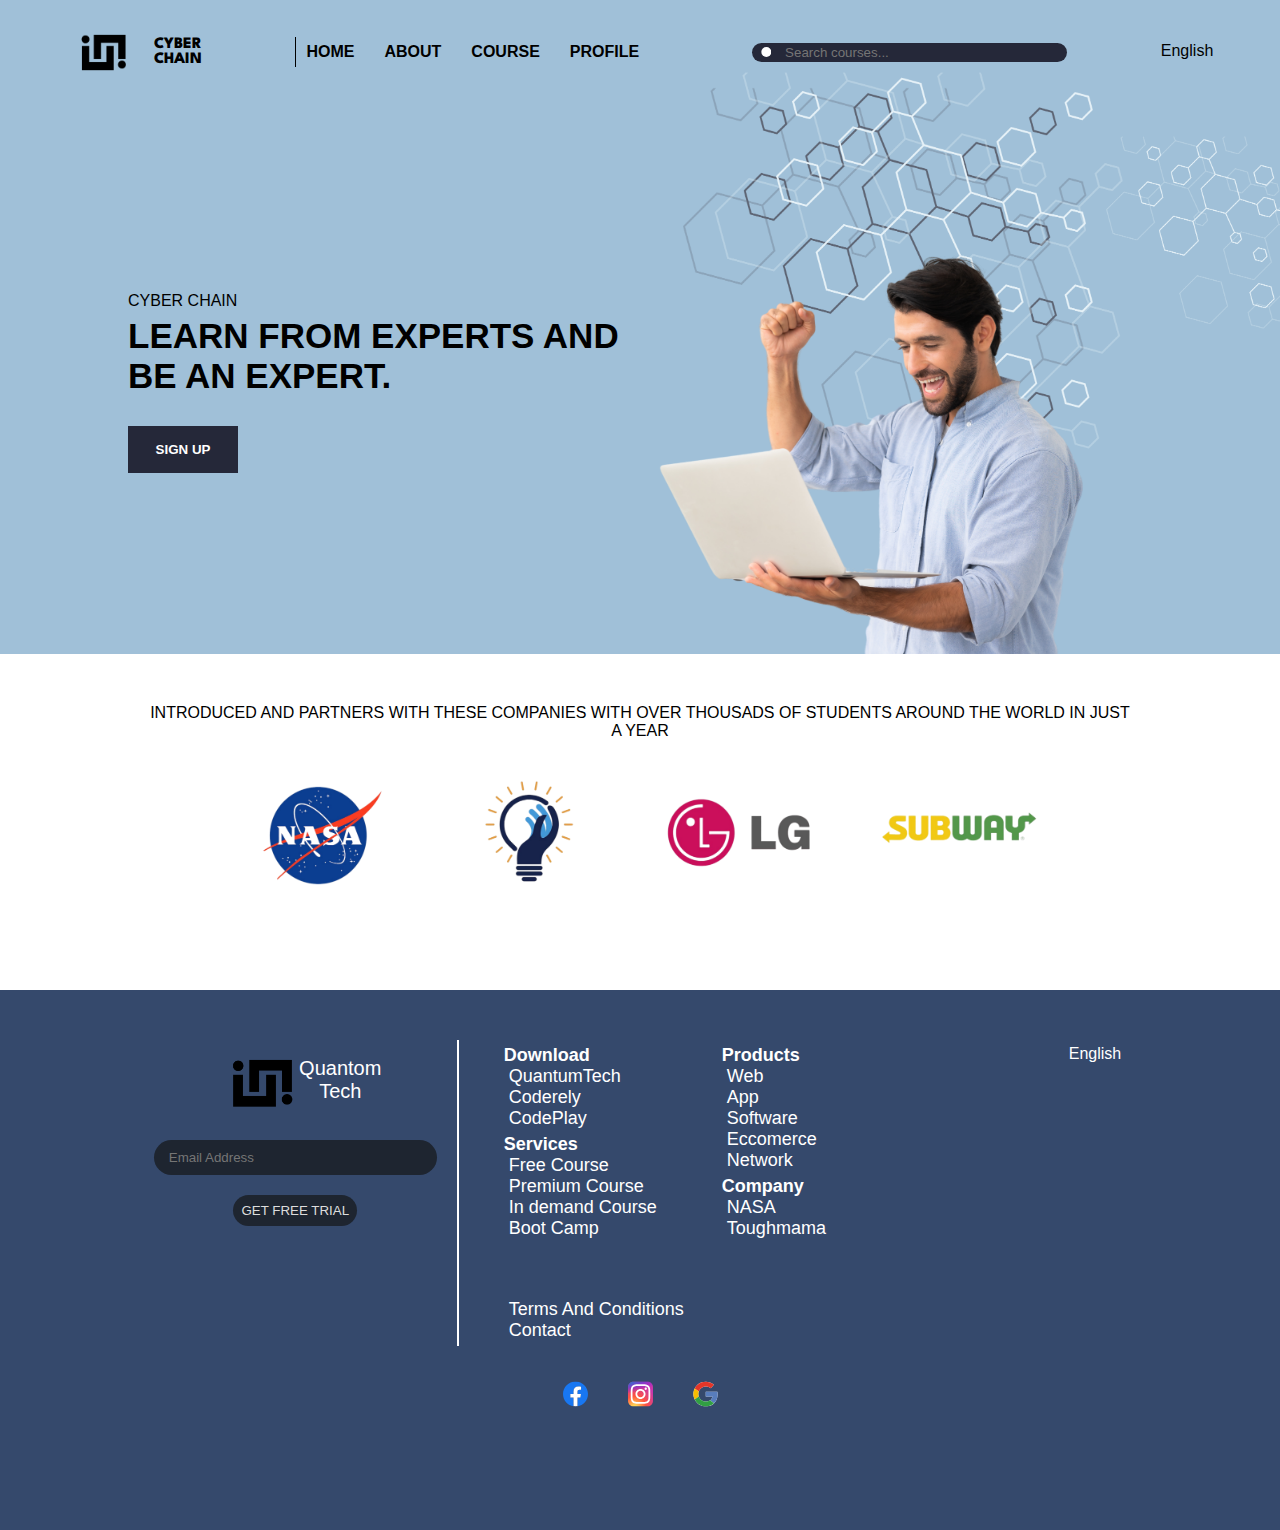
==== commit e56a5ccb: "add contact page" ====
--- a/index.html
+++ b/index.html
@@ -129,6 +129,7 @@
             </div>
             <ul>
                 <li><a href="terms&condition.html">Terms And Conditions</a></li>
+                <li><a href="contact.html">Contact</a></li>
             </ul>
         </section>
 
--- a/styles/style.css
+++ b/styles/style.css
@@ -284,10 +284,13 @@
 /* Footer */
 .back{
     background-color: #35496C;
+    height: 540px;
+    position: relative;
+    bottom: 0;
 }
 footer{
     display: flex;
-    padding:50px 30px;
+    padding:50px 30px 0px;
     max-width: 1400px;
     justify-content: center;
     flex-wrap: wrap;
@@ -346,11 +349,14 @@
 }
 .footer-social svg{
     width: 25px;
+    height: 40px;
+    z-index: -1;
 }
 .footer-social{
     display: flex;
     width: 100%;
-    margin-top: -110px;
+    margin-top: 0px;
+    height: 100px;
     align-items: center;
     justify-content: center;
     gap: 40px;
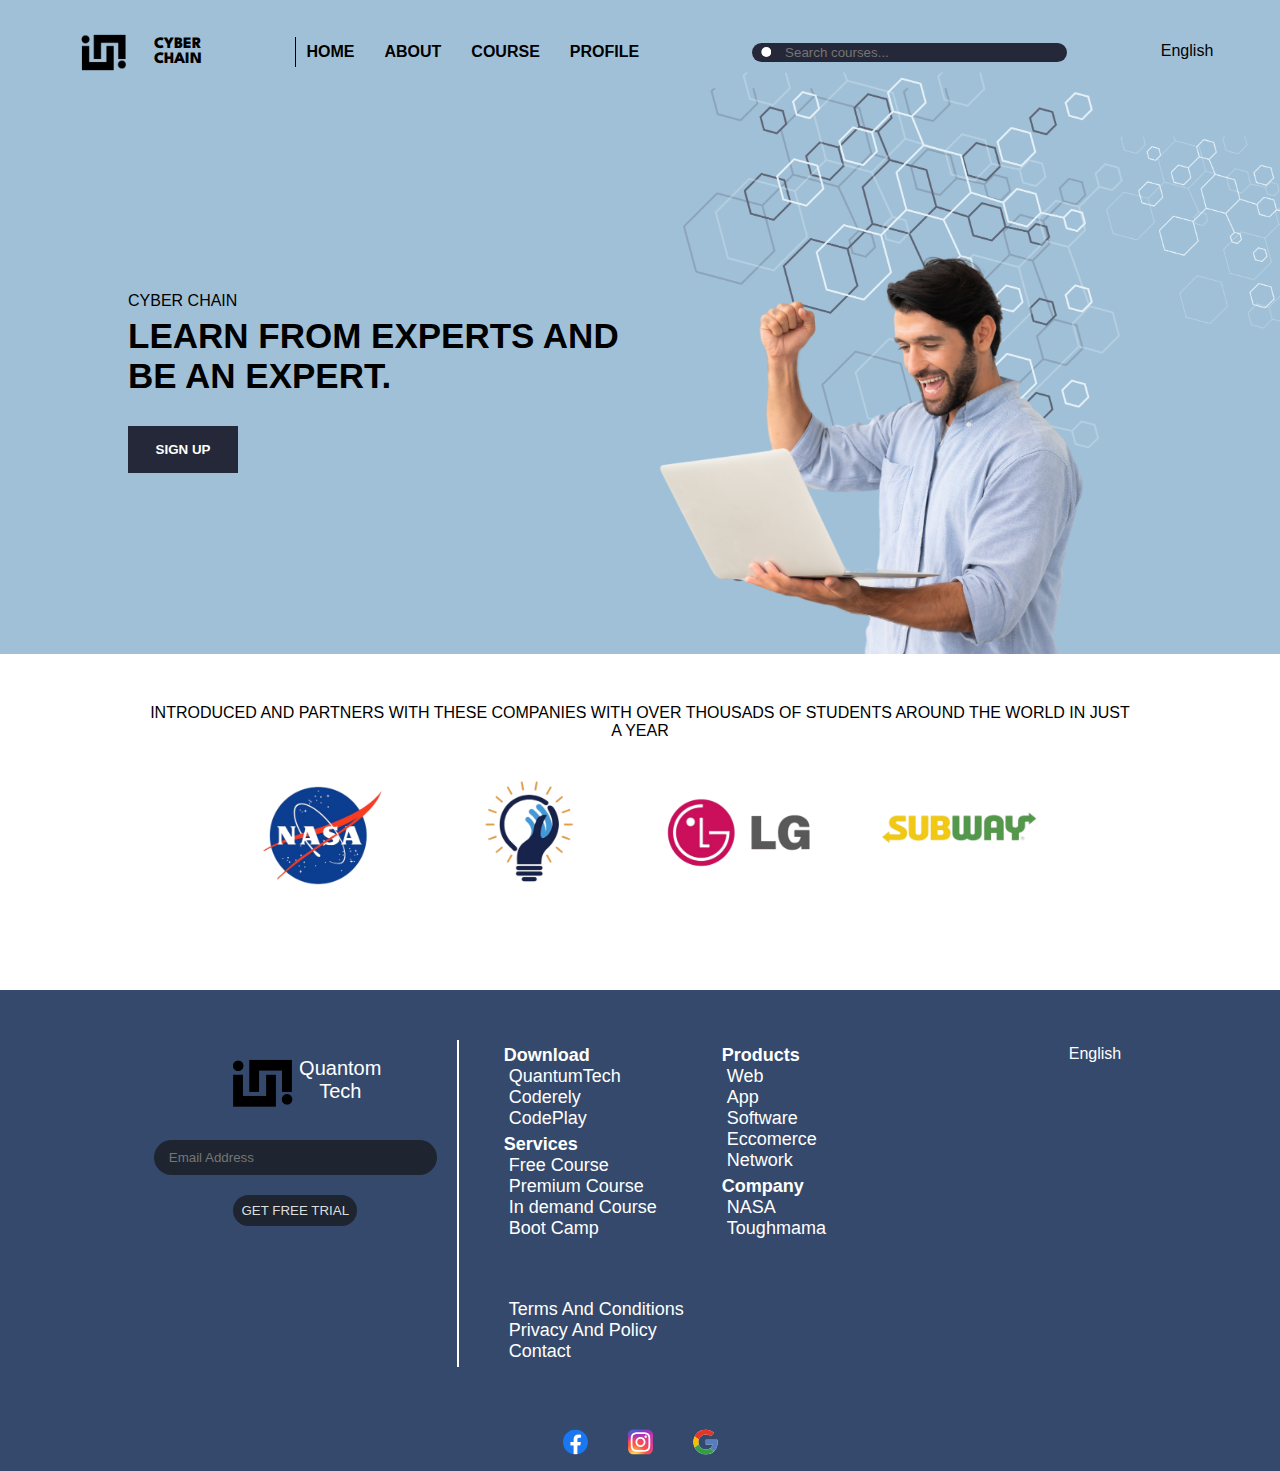
==== commit a3ed9771: "add privacy and policy" ====
--- a/index.html
+++ b/index.html
@@ -129,7 +129,9 @@
             </div>
             <ul>
                 <li><a href="terms&condition.html">Terms And Conditions</a></li>
+                <li><a href="privacypolicy.html">Privacy And Policy</a></li>
                 <li><a href="contact.html">Contact</a></li>
+                
             </ul>
         </section>
 
--- a/styles/style.css
+++ b/styles/style.css
@@ -284,13 +284,10 @@
 /* Footer */
 .back{
     background-color: #35496C;
-    height: 540px;
-    position: relative;
-    bottom: 0;
 }
 footer{
     display: flex;
-    padding:50px 30px 0px;
+    padding:50px 30px;
     max-width: 1400px;
     justify-content: center;
     flex-wrap: wrap;
@@ -349,14 +346,13 @@
 }
 .footer-social svg{
     width: 25px;
-    height: 40px;
-    z-index: -1;
+    height:50px;
+    z-index: 9;
 }
 .footer-social{
     display: flex;
     width: 100%;
     margin-top: 0px;
-    height: 100px;
     align-items: center;
     justify-content: center;
     gap: 40px;
@@ -367,6 +363,9 @@
 footer ul li {
     color: #fff;
     font-weight: 600;
+}
+footer ul li:hover {
+    text-decoration: underline;
 }
 footer ul li a{
     color: #fff;
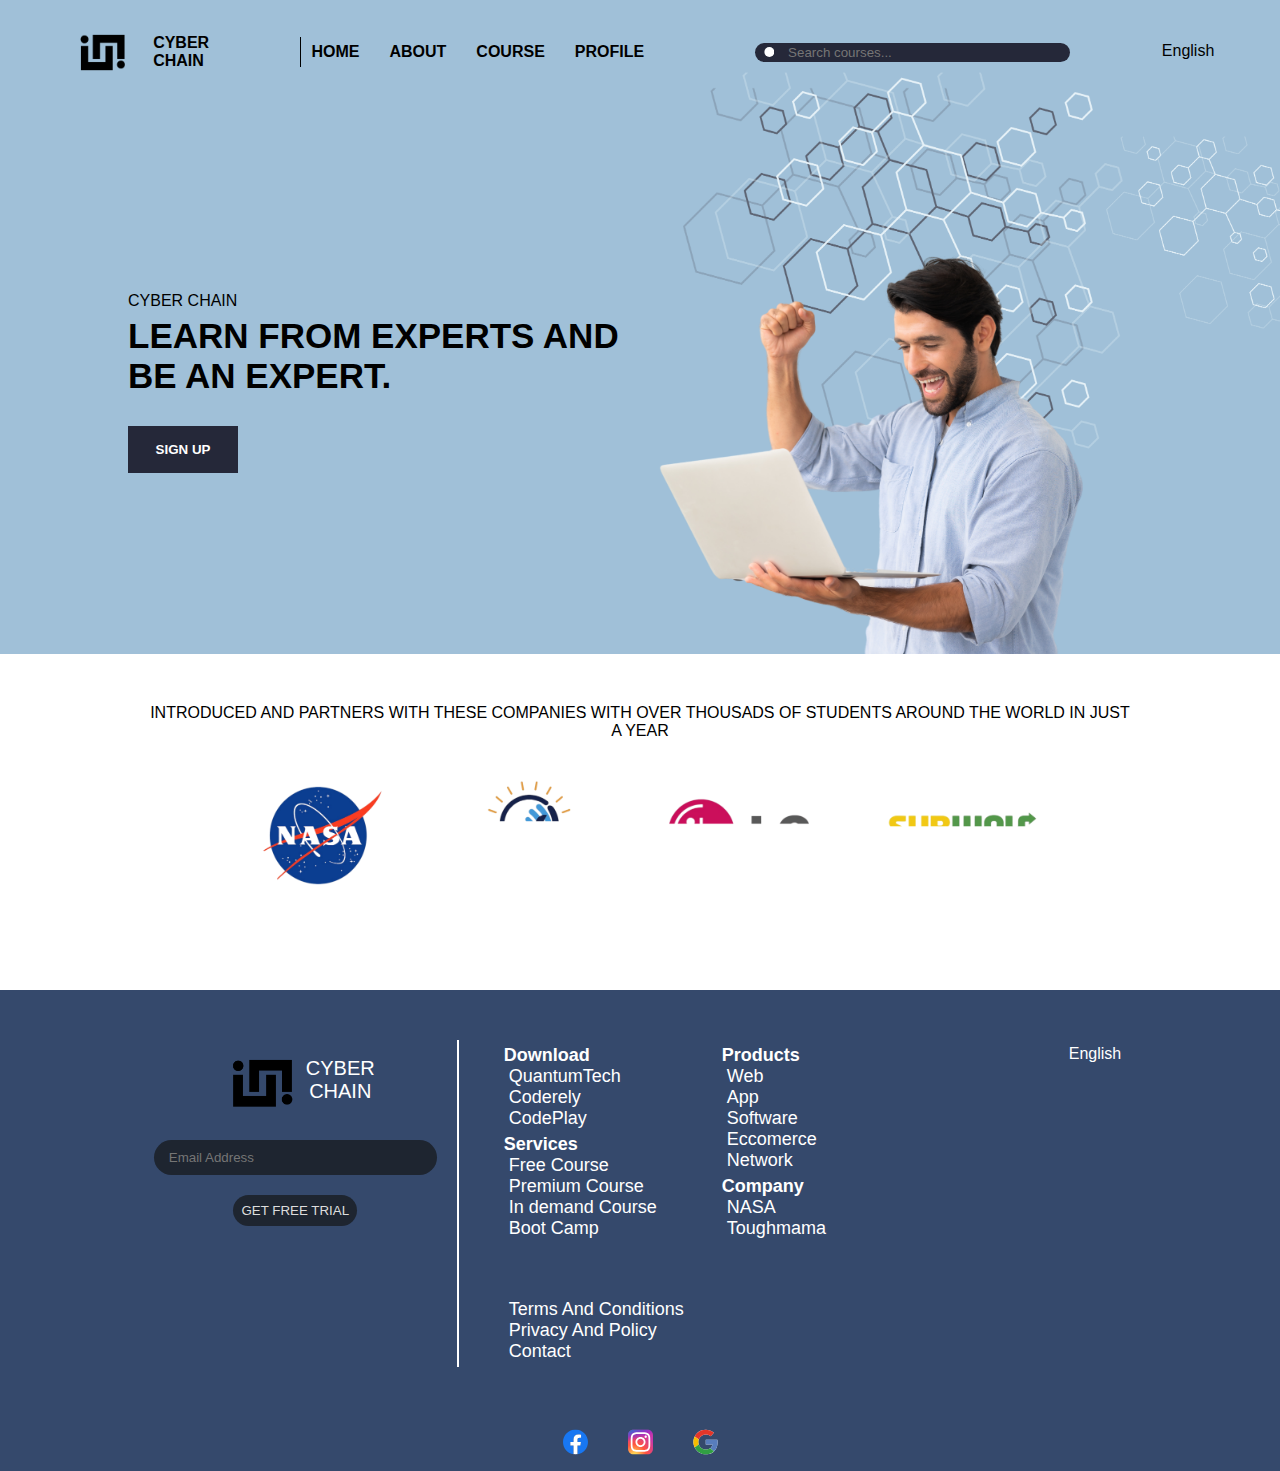
==== commit 6dae9f59: "start to build notication" ====
--- a/index.html
+++ b/index.html
@@ -90,7 +90,7 @@
         <section class="foot-flex">
             <div class="foot-logo">
                 <img src="img/logo.png" alt="Quantom Logo">
-                <h1>Quantom Tech</h1>
+                <h1>CYBER CHAIN</h1>
             </div>
             <input type="email" required placeholder="Email Address">
             <button class="trial">Get Free Trial</button>
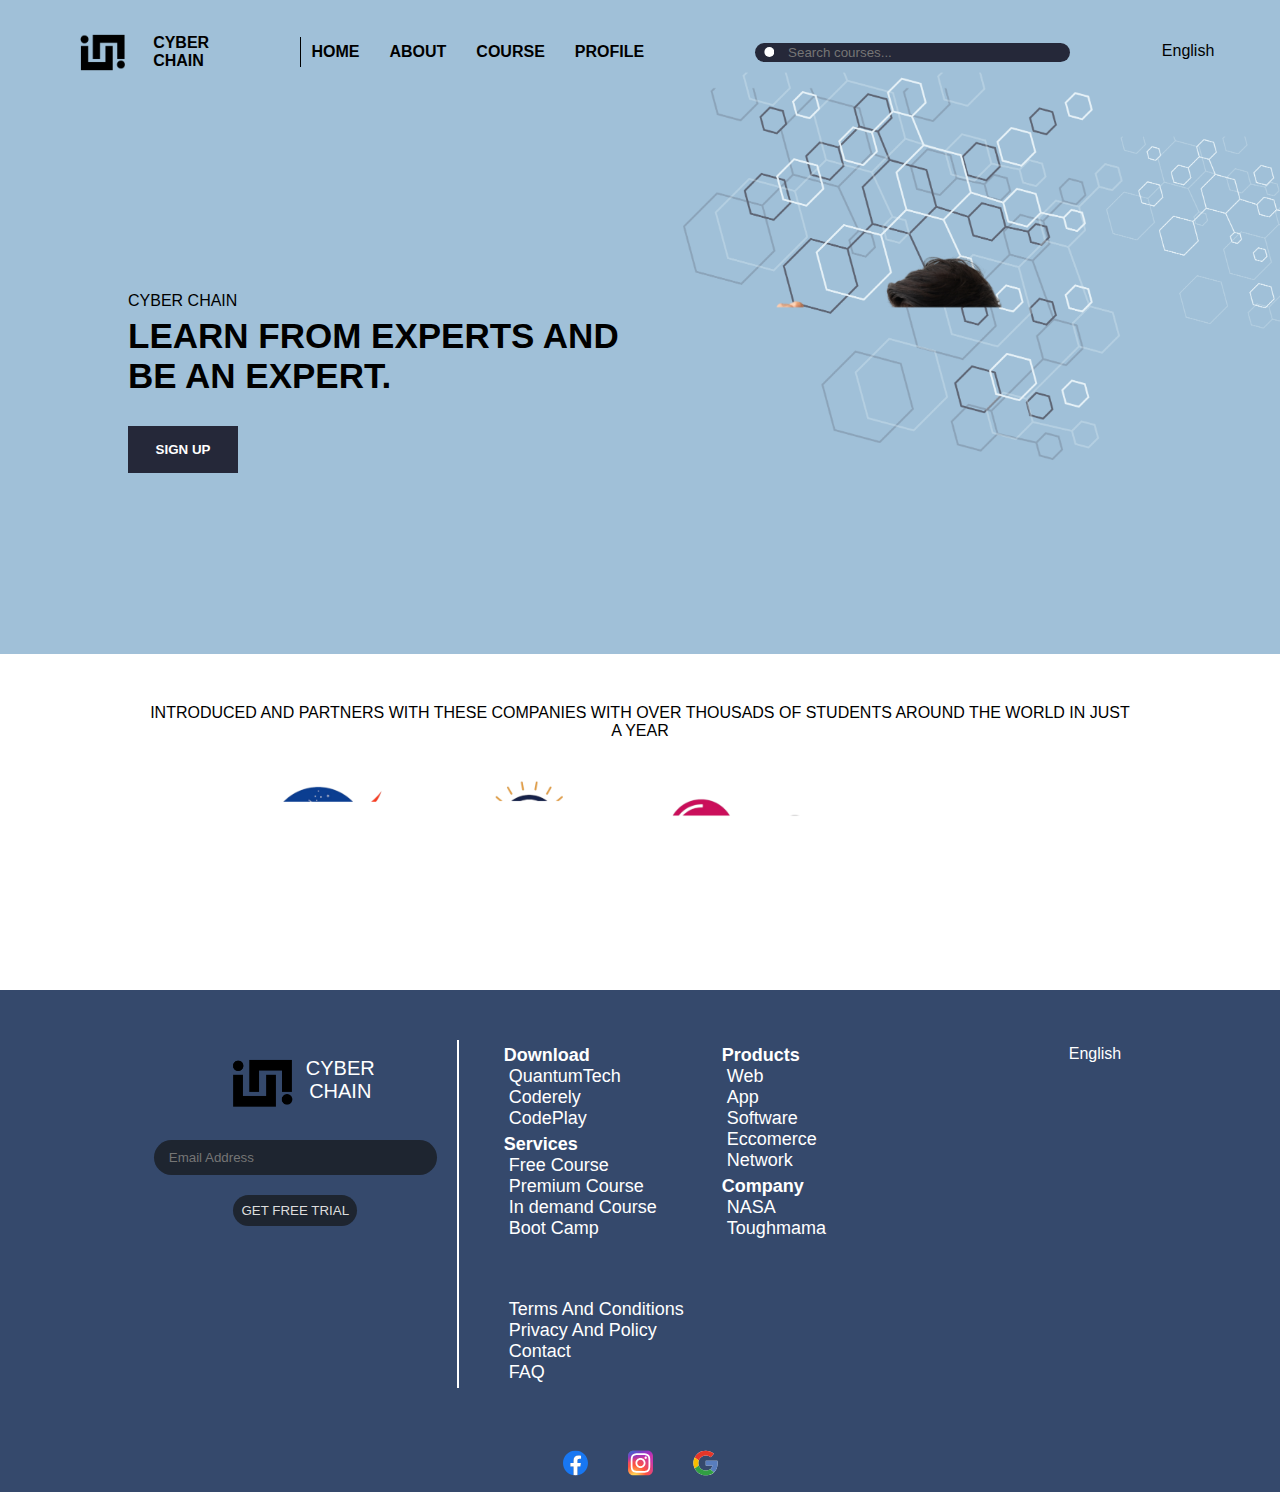
==== commit 2eef2c52: "dashboard" ====
--- a/index.html
+++ b/index.html
@@ -131,6 +131,7 @@
                 <li><a href="terms&condition.html">Terms And Conditions</a></li>
                 <li><a href="privacypolicy.html">Privacy And Policy</a></li>
                 <li><a href="contact.html">Contact</a></li>
+                <li><a href="faq.html">FAQ</a></li>
                 
             </ul>
         </section>
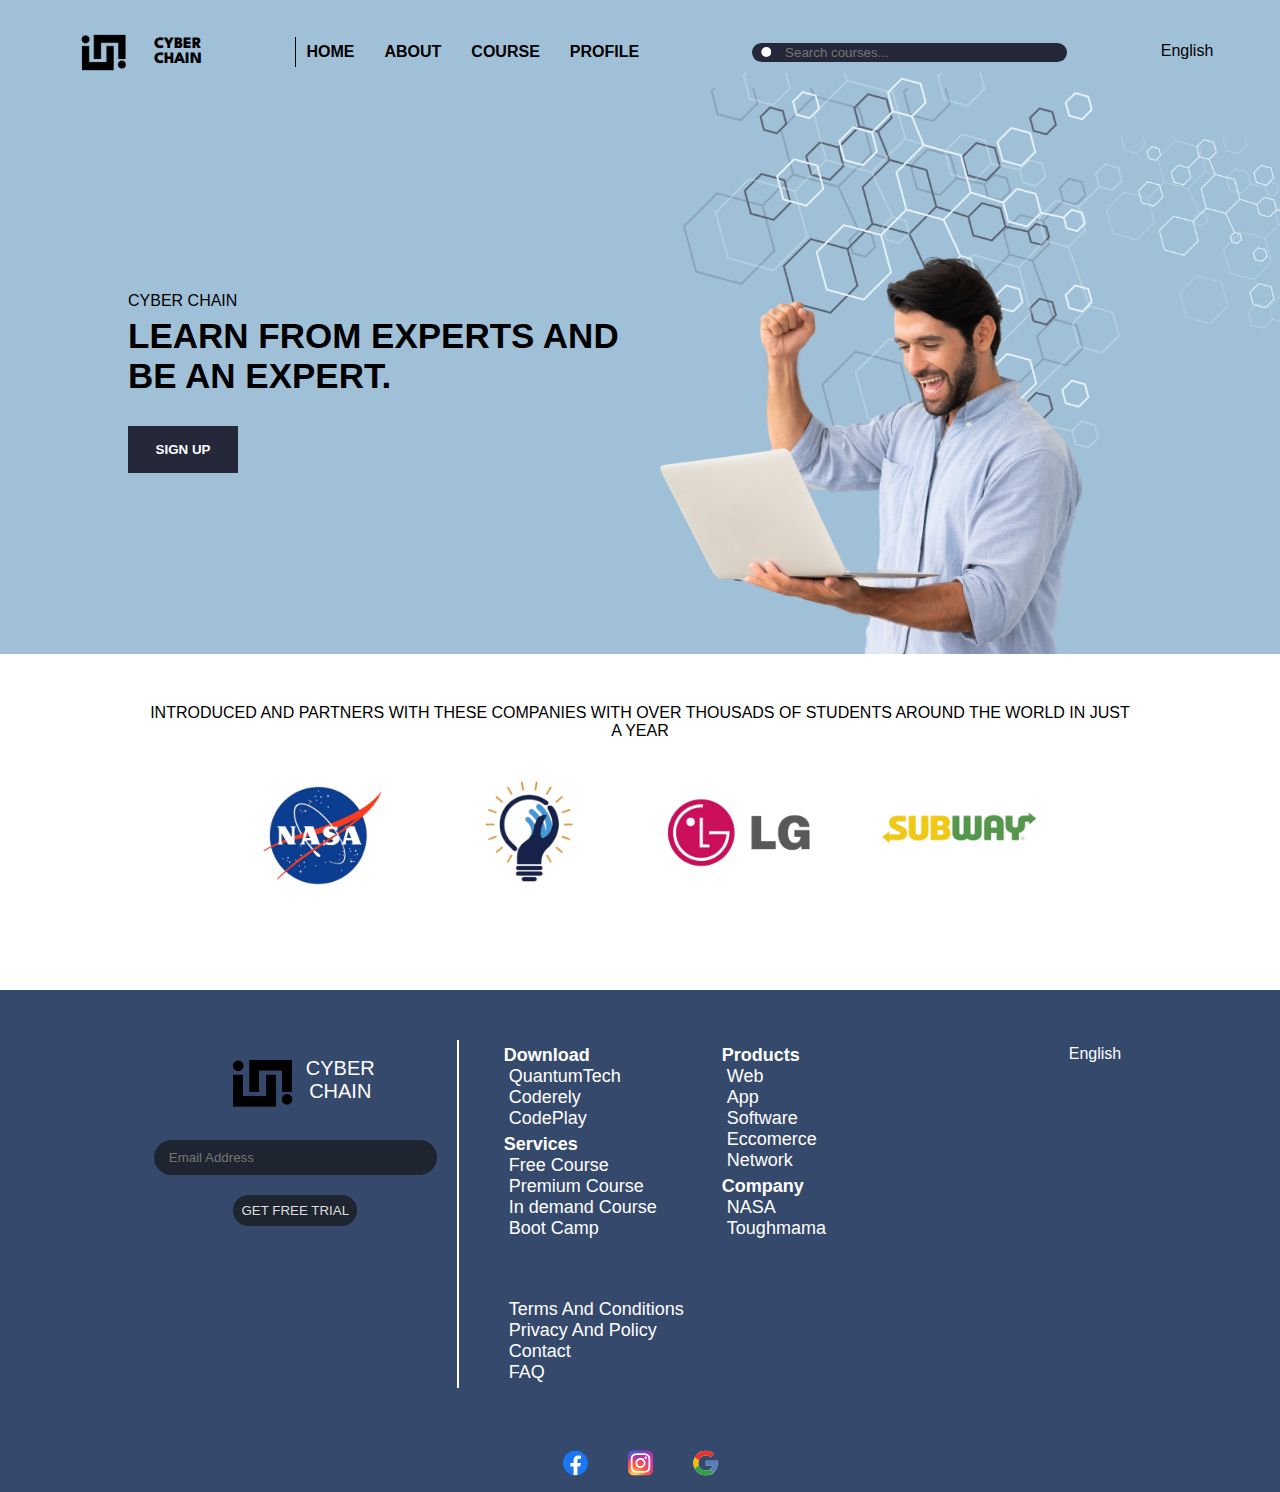
==== commit 73aae31b: "prototype" ====
--- a/index.html
+++ b/index.html
@@ -23,7 +23,7 @@
             <nav>
                 <ul>
                     <li><a href="#">HOME<i class="fa-solid fa-chevron-down"></i></a></li>
-                    <li><a href="#">ABOUT<i class="fa-solid fa-chevron-down"></i></a></a></li>
+                    <li><a href="about.html">ABOUT<i class="fa-solid fa-chevron-down"></i></a></a></li>
                     <li><a href="#">COURSE<i class="fa-solid fa-chevron-down"></i></a></a></li>
                     <li><a href="#">PROFILE<i class="fa-solid fa-chevron-down"></i></a></a></li>
                 </ul>
